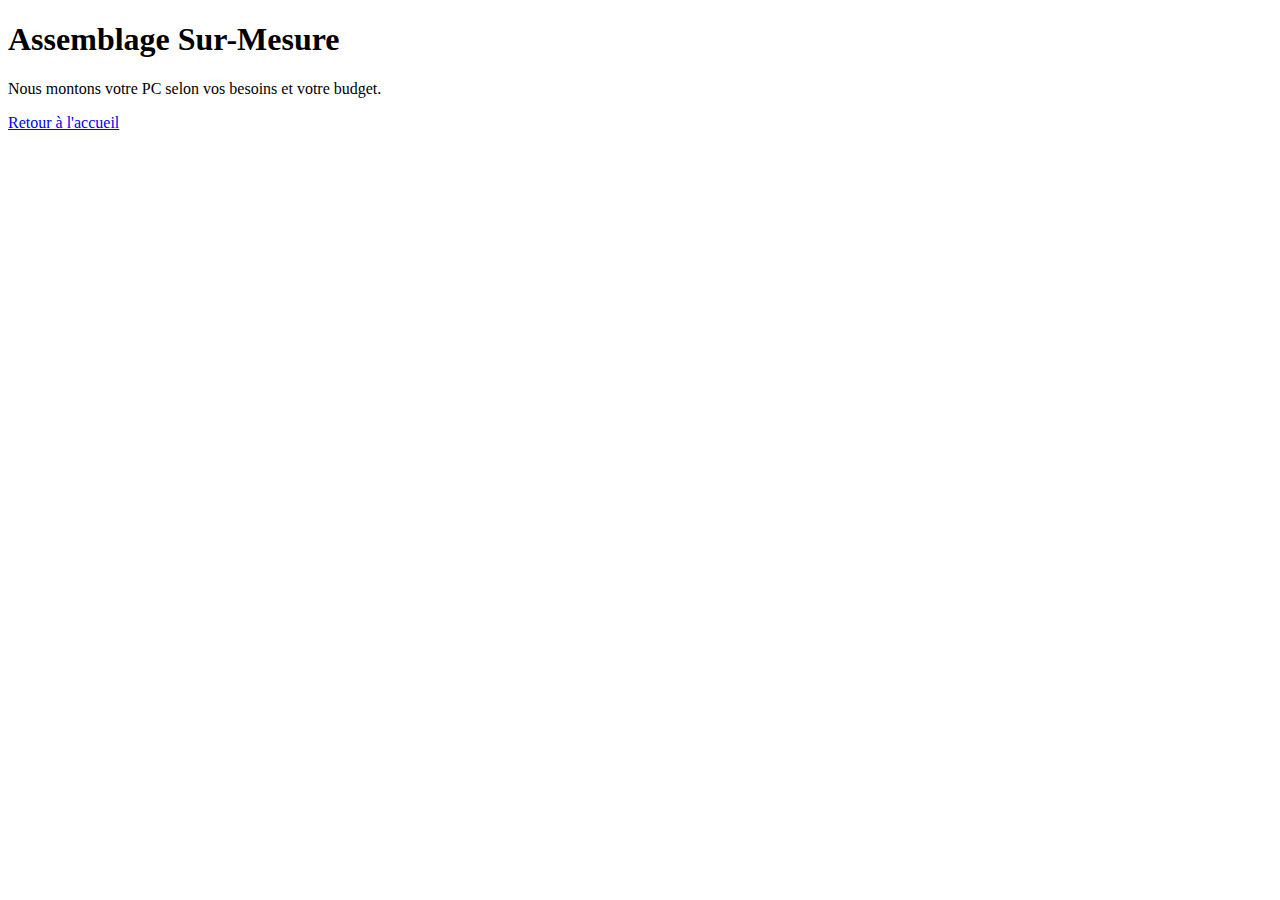
==== assemblage.html @ 6abf6926 "Add files via upload" ====
<!-- assemblage.html -->
<!DOCTYPE html>
<html lang="fr">
<head>
    <meta charset="UTF-8">
    <meta name="viewport" content="width=device-width, initial-scale=1.0">
    <title>Assemblage Sur-Mesure - ShacoShop</title>
</head>
<body>
    <h1>Assemblage Sur-Mesure</h1>
    <p>Nous montons votre PC selon vos besoins et votre budget.</p>
    <a href="index.html">Retour à l'accueil</a>
</body>
</html>
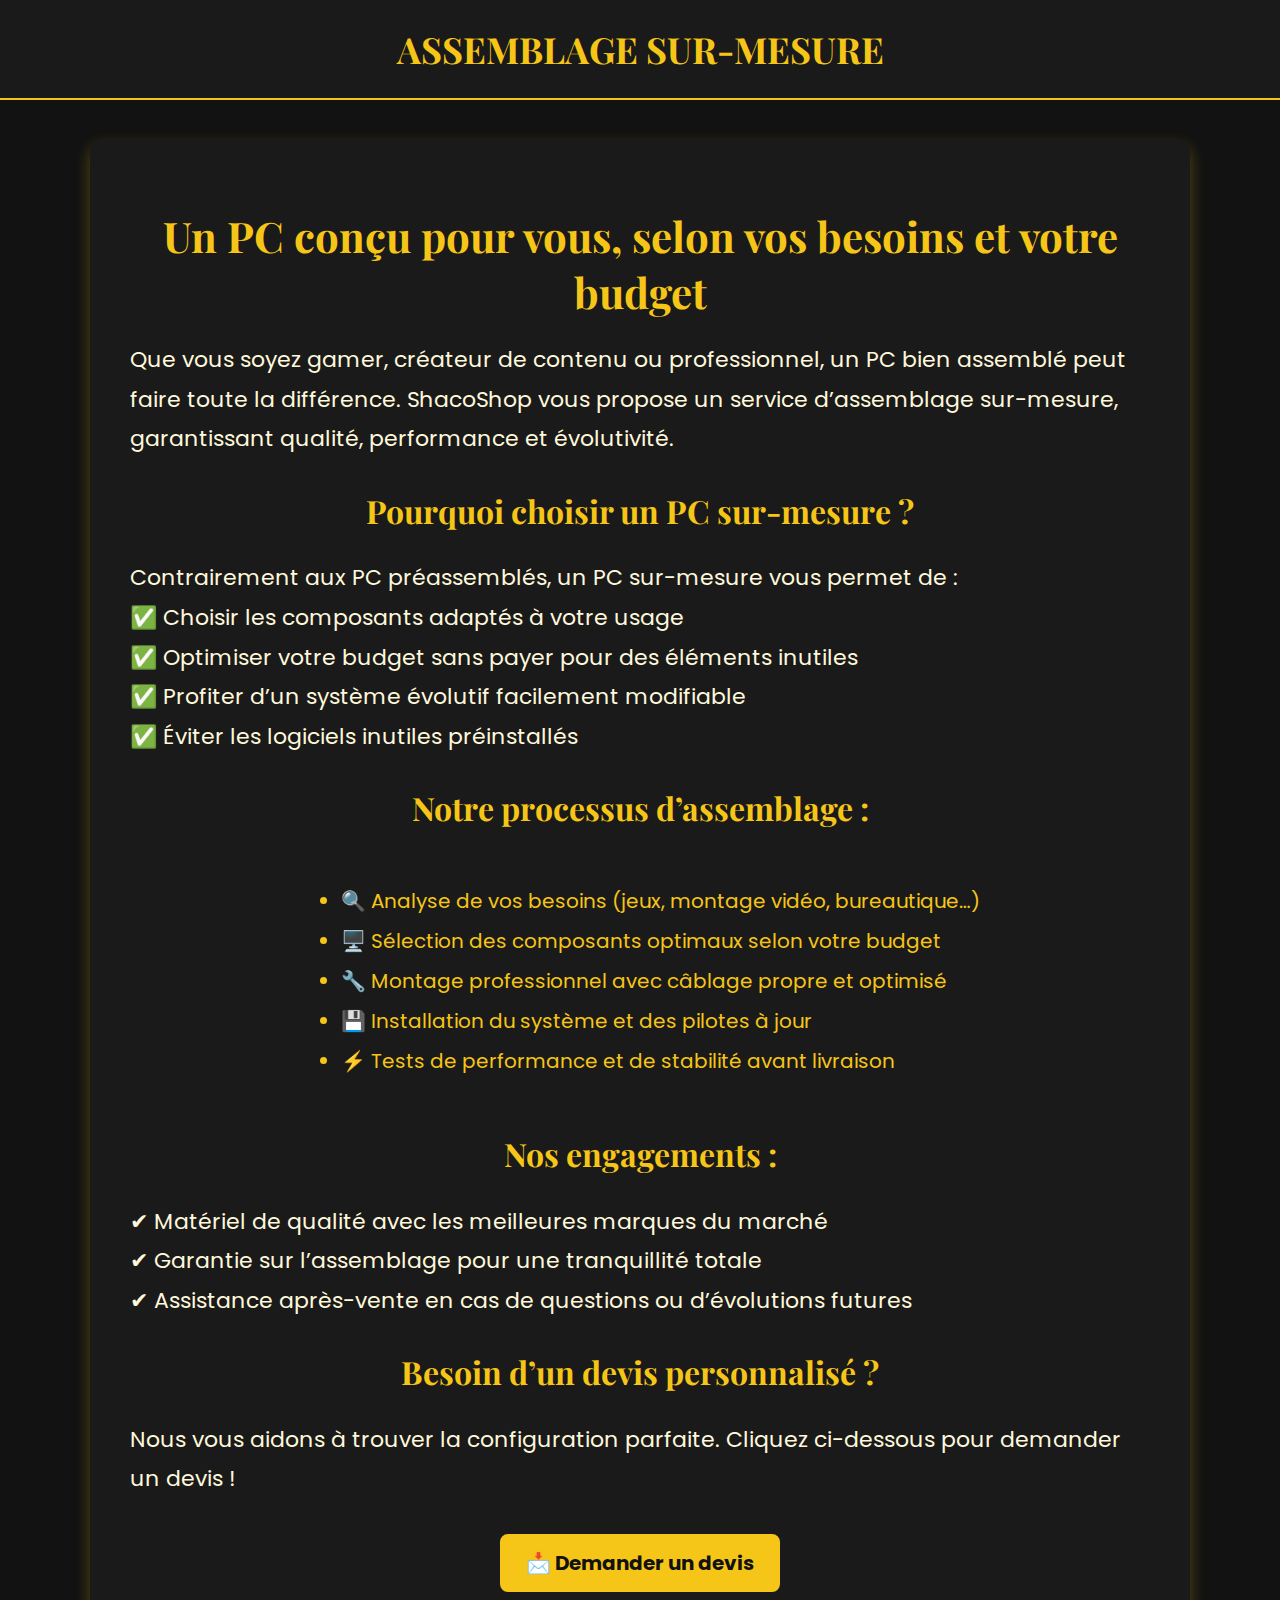
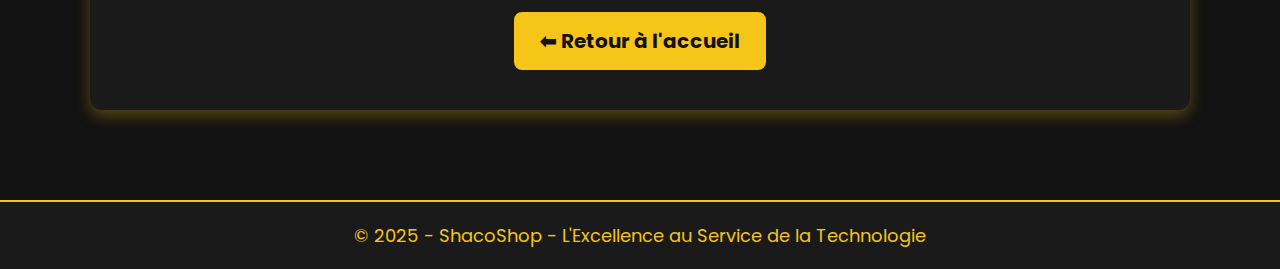
==== commit 95305d44: "Add files via upload" ====
--- a/assemblage.html
+++ b/assemblage.html
@@ -1,14 +1,159 @@
-<!-- assemblage.html -->
 <!DOCTYPE html>
 <html lang="fr">
 <head>
     <meta charset="UTF-8">
     <meta name="viewport" content="width=device-width, initial-scale=1.0">
+    <meta name="description" content="Assemblez votre PC sur-mesure avec ShacoShop pour une performance adaptée à vos besoins.">
     <title>Assemblage Sur-Mesure - ShacoShop</title>
+    <style>
+        @import url('https://fonts.googleapis.com/css2?family=Playfair+Display:wght@400;700&family=Poppins:wght@300;600&display=swap');
+
+        body {
+            font-family: 'Poppins', sans-serif;
+            background-color: #121212;
+            color: #f5c518;
+            margin: 0;
+            padding: 0;
+            text-align: center;
+        }
+
+        header {
+            background: #1a1a1a;
+            padding: 25px;
+            font-size: 36px;
+            font-weight: bold;
+            color: #f5c518;
+            text-transform: uppercase;
+            border-bottom: 2px solid #f5c518;
+            font-family: 'Playfair Display', serif;
+        }
+
+        .container {
+            width: 90%;
+            max-width: 1100px;
+            margin: auto;
+            padding: 40px 0;
+        }
+
+        .content {
+            background: #1a1a1a;
+            padding: 40px;
+            border-radius: 12px;
+            box-shadow: 0 6px 15px rgba(245, 197, 24, 0.3);
+            text-align: center;
+            margin-bottom: 30px;
+        }
+
+        h1, h2 {
+            font-family: 'Playfair Display', serif;
+            color: #f5c518;
+        }
+
+        h1 {
+            font-size: 42px;
+            margin-bottom: 20px;
+        }
+
+        h2 {
+            font-size: 32px;
+            margin-top: 30px;
+        }
+
+        p {
+            font-size: 22px;
+            line-height: 1.8;
+            color: #fff8dc;
+            text-align: left;
+            margin: 15px 0;
+        }
+
+        .steps {
+            margin-top: 20px;
+            text-align: left;
+            display: inline-block;
+        }
+
+        .steps li {
+            font-size: 20px;
+            margin: 10px 0;
+            color: #f5c518;
+        }
+
+        .back-button {
+            display: inline-block;
+            padding: 12px 24px;
+            background: #f5c518;
+            color: #121212;
+            font-size: 20px;
+            font-weight: bold;
+            text-decoration: none;
+            border-radius: 8px;
+            transition: 0.3s;
+            margin-top: 20px;
+            border: 2px solid #f5c518;
+        }
+
+        .back-button:hover {
+            background: #d4af37;
+            transform: scale(1.05);
+        }
+
+        footer {
+            background: #1a1a1a;
+            color: #f5c518;
+            padding: 20px;
+            font-size: 18px;
+            border-top: 2px solid #f5c518;
+            margin-top: 20px;
+        }
+    </style>
 </head>
 <body>
-    <h1>Assemblage Sur-Mesure</h1>
-    <p>Nous montons votre PC selon vos besoins et votre budget.</p>
-    <a href="index.html">Retour à l'accueil</a>
+    <header>
+        Assemblage Sur-Mesure
+    </header>
+
+    <div class="container">
+        <div class="content">
+            <h1>Un PC conçu pour vous, selon vos besoins et votre budget</h1>
+            <p>Que vous soyez gamer, créateur de contenu ou professionnel, un PC bien assemblé  
+               peut faire toute la différence. ShacoShop vous propose un service d’assemblage sur-mesure,  
+               garantissant qualité, performance et évolutivité.</p>
+
+            <h2>Pourquoi choisir un PC sur-mesure ?</h2>
+            <p>Contrairement aux PC préassemblés, un PC sur-mesure vous permet de :  
+               <br>✅ Choisir les composants adaptés à votre usage  
+               <br>✅ Optimiser votre budget sans payer pour des éléments inutiles  
+               <br>✅ Profiter d’un système évolutif facilement modifiable  
+               <br>✅ Éviter les logiciels inutiles préinstallés</p>
+
+            <h2>Notre processus d’assemblage :</h2>
+            <ul class="steps">
+                <li>🔍 Analyse de vos besoins (jeux, montage vidéo, bureautique…)</li>
+                <li>🖥️ Sélection des composants optimaux selon votre budget</li>
+                <li>🔧 Montage professionnel avec câblage propre et optimisé</li>
+                <li>💾 Installation du système et des pilotes à jour</li>
+                <li>⚡ Tests de performance et de stabilité avant livraison</li>
+            </ul>
+
+            <h2>Nos engagements :</h2>
+            <p>✔ Matériel de qualité avec les meilleures marques du marché  
+               <br>✔ Garantie sur l’assemblage pour une tranquillité totale  
+               <br>✔ Assistance après-vente en cas de questions ou d’évolutions futures</p>
+
+            <h2>Besoin d’un devis personnalisé ?</h2>
+            <p>Nous vous aidons à trouver la configuration parfaite.  
+               Cliquez ci-dessous pour demander un devis !</p>
+
+            <a href="https://docs.google.com/forms/d/e/1FAIpQLSdGeZRI8-rzRjdbqGKUVYNjP0v7tWVoiX4uE2YjSW8Q9qdUPQ/viewform?usp=sharing" 
+               target="_blank" class="back-button">📩 Demander un devis</a>
+            <br>
+            <a href="index.html" class="back-button">⬅ Retour à l'accueil</a>
+        </div>
+    </div>
+
+    <footer>
+        &copy; 2025 - ShacoShop - L'Excellence au Service de la Technologie
+    </footer>
 </body>
-</html>+</html>
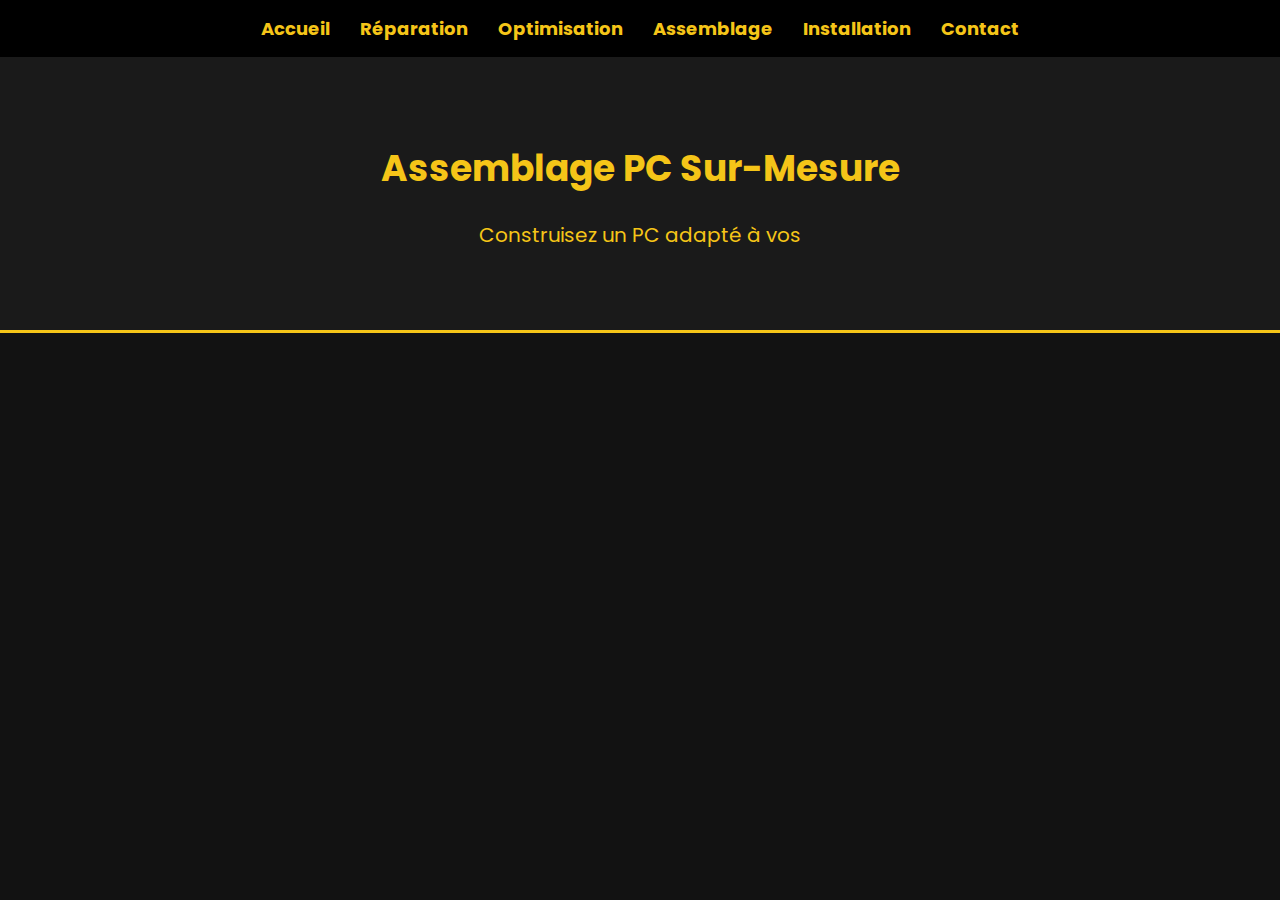
==== commit 00a6dd87: "Add files via upload" ====
--- a/assemblage.html
+++ b/assemblage.html
@@ -3,157 +3,23 @@
 <head>
     <meta charset="UTF-8">
     <meta name="viewport" content="width=device-width, initial-scale=1.0">
-    <meta name="description" content="Assemblez votre PC sur-mesure avec ShacoShop pour une performance adaptée à vos besoins.">
-    <title>Assemblage Sur-Mesure - ShacoShop</title>
-    <style>
-        @import url('https://fonts.googleapis.com/css2?family=Playfair+Display:wght@400;700&family=Poppins:wght@300;600&display=swap');
-
-        body {
-            font-family: 'Poppins', sans-serif;
-            background-color: #121212;
-            color: #f5c518;
-            margin: 0;
-            padding: 0;
-            text-align: center;
-        }
-
-        header {
-            background: #1a1a1a;
-            padding: 25px;
-            font-size: 36px;
-            font-weight: bold;
-            color: #f5c518;
-            text-transform: uppercase;
-            border-bottom: 2px solid #f5c518;
-            font-family: 'Playfair Display', serif;
-        }
-
-        .container {
-            width: 90%;
-            max-width: 1100px;
-            margin: auto;
-            padding: 40px 0;
-        }
-
-        .content {
-            background: #1a1a1a;
-            padding: 40px;
-            border-radius: 12px;
-            box-shadow: 0 6px 15px rgba(245, 197, 24, 0.3);
-            text-align: center;
-            margin-bottom: 30px;
-        }
-
-        h1, h2 {
-            font-family: 'Playfair Display', serif;
-            color: #f5c518;
-        }
-
-        h1 {
-            font-size: 42px;
-            margin-bottom: 20px;
-        }
-
-        h2 {
-            font-size: 32px;
-            margin-top: 30px;
-        }
-
-        p {
-            font-size: 22px;
-            line-height: 1.8;
-            color: #fff8dc;
-            text-align: left;
-            margin: 15px 0;
-        }
-
-        .steps {
-            margin-top: 20px;
-            text-align: left;
-            display: inline-block;
-        }
-
-        .steps li {
-            font-size: 20px;
-            margin: 10px 0;
-            color: #f5c518;
-        }
-
-        .back-button {
-            display: inline-block;
-            padding: 12px 24px;
-            background: #f5c518;
-            color: #121212;
-            font-size: 20px;
-            font-weight: bold;
-            text-decoration: none;
-            border-radius: 8px;
-            transition: 0.3s;
-            margin-top: 20px;
-            border: 2px solid #f5c518;
-        }
-
-        .back-button:hover {
-            background: #d4af37;
-            transform: scale(1.05);
-        }
-
-        footer {
-            background: #1a1a1a;
-            color: #f5c518;
-            padding: 20px;
-            font-size: 18px;
-            border-top: 2px solid #f5c518;
-            margin-top: 20px;
-        }
-    </style>
+    <title>Assemblage PC - ShacoShop</title>
+    <link rel="stylesheet" href="style.css">
 </head>
 <body>
     <header>
-        Assemblage Sur-Mesure
+        <nav>
+            <ul>
+                <li><a href="index.html">Accueil</a></li>
+                <li><a href="reparation-premium.html">Réparation</a></li>
+                <li><a href="optimisation.html">Optimisation</a></li>
+                <li><a href="assemblage.html" class="active">Assemblage</a></li>
+                <li><a href="installation.html">Installation</a></li>
+                <li><a href="contact.html">Contact</a></li>
+            </ul>
+        </nav>
     </header>
 
-    <div class="container">
-        <div class="content">
-            <h1>Un PC conçu pour vous, selon vos besoins et votre budget</h1>
-            <p>Que vous soyez gamer, créateur de contenu ou professionnel, un PC bien assemblé  
-               peut faire toute la différence. ShacoShop vous propose un service d’assemblage sur-mesure,  
-               garantissant qualité, performance et évolutivité.</p>
-
-            <h2>Pourquoi choisir un PC sur-mesure ?</h2>
-            <p>Contrairement aux PC préassemblés, un PC sur-mesure vous permet de :  
-               <br>✅ Choisir les composants adaptés à votre usage  
-               <br>✅ Optimiser votre budget sans payer pour des éléments inutiles  
-               <br>✅ Profiter d’un système évolutif facilement modifiable  
-               <br>✅ Éviter les logiciels inutiles préinstallés</p>
-
-            <h2>Notre processus d’assemblage :</h2>
-            <ul class="steps">
-                <li>🔍 Analyse de vos besoins (jeux, montage vidéo, bureautique…)</li>
-                <li>🖥️ Sélection des composants optimaux selon votre budget</li>
-                <li>🔧 Montage professionnel avec câblage propre et optimisé</li>
-                <li>💾 Installation du système et des pilotes à jour</li>
-                <li>⚡ Tests de performance et de stabilité avant livraison</li>
-            </ul>
-
-            <h2>Nos engagements :</h2>
-            <p>✔ Matériel de qualité avec les meilleures marques du marché  
-               <br>✔ Garantie sur l’assemblage pour une tranquillité totale  
-               <br>✔ Assistance après-vente en cas de questions ou d’évolutions futures</p>
-
-            <h2>Besoin d’un devis personnalisé ?</h2>
-            <p>Nous vous aidons à trouver la configuration parfaite.  
-               Cliquez ci-dessous pour demander un devis !</p>
-
-            <a href="https://docs.google.com/forms/d/e/1FAIpQLSdGeZRI8-rzRjdbqGKUVYNjP0v7tWVoiX4uE2YjSW8Q9qdUPQ/viewform?usp=sharing" 
-               target="_blank" class="back-button">📩 Demander un devis</a>
-            <br>
-            <a href="index.html" class="back-button">⬅ Retour à l'accueil</a>
-        </div>
-    </div>
-
-    <footer>
-        &copy; 2025 - ShacoShop - L'Excellence au Service de la Technologie
-    </footer>
-</body>
-</html>
+    <section class="hero">
+        <h1>Assemblage PC Sur-Mesure</h1>
+        <p>Construisez un PC adapté à vos
--- a/style.css
+++ b/style.css
@@ -0,0 +1,154 @@
+/* Importation de la police */
+@import url('https://fonts.googleapis.com/css2?family=Poppins:wght@300;600&display=swap');
+
+/* Styles généraux */
+body {
+    font-family: 'Poppins', sans-serif;
+    margin: 0;
+    padding: 0;
+    background-color: #121212;
+    color: #f5c518;
+}
+
+/* En-tête et navigation */
+header {
+    background: #000;
+    padding: 15px 0;
+    text-align: center;
+}
+
+nav ul {
+    list-style: none;
+    padding: 0;
+    margin: 0;
+    display: flex;
+    justify-content: center;
+}
+
+nav ul li {
+    margin: 0 15px;
+}
+
+nav ul li a {
+    color: #f5c518;
+    text-decoration: none;
+    font-weight: bold;
+    font-size: 18px;
+    transition: color 0.3s;
+}
+
+nav ul li a:hover {
+    color: #d4af37;
+    text-decoration: underline;
+}
+
+/* Section Hero */
+.hero {
+    text-align: center;
+    padding: 60px 20px;
+    background-color: #1a1a1a;
+    border-bottom: 3px solid #f5c518;
+}
+
+.hero h1 {
+    font-size: 36px;
+    font-weight: bold;
+}
+
+.hero p {
+    font-size: 20px;
+    margin-top: 10px;
+}
+
+/* Boutons */
+.btn {
+    display: inline-block;
+    padding: 15px 25px;
+    background: #f5c518;
+    color: #121212;
+    text-decoration: none;
+    font-size: 18px;
+    font-weight: bold;
+    border-radius: 8px;
+    transition: background 0.3s, transform 0.2s;
+    margin-top: 20px;
+    box-shadow: 0 4px 10px rgba(245, 197, 24, 0.3);
+}
+
+.btn:hover {
+    background: #d4af37;
+    transform: scale(1.05);
+}
+
+/* Section Services */
+.services {
+    text-align: center;
+    padding: 50px 20px;
+    display: flex;
+    flex-wrap: wrap;
+    justify-content: center;
+    gap: 20px;
+}
+
+.service-box {
+    background: #1e1e1e;
+    padding: 25px;
+    border-radius: 12px;
+    width: 300px;
+    text-align: center;
+    transition: transform 0.3s, box-shadow 0.3s;
+    box-shadow: 0 6px 15px rgba(245, 197, 24, 0.2);
+}
+
+.service-box:hover {
+    transform: translateY(-5px);
+    box-shadow: 0 8px 20px rgba(245, 197, 24, 0.4);
+}
+
+.service-box h3 {
+    color: #d4af37;
+    font-size: 22px;
+    margin-bottom: 10px;
+}
+
+/* Formulaire de contact */
+.contact-form {
+    display: flex;
+    flex-direction: column;
+    align-items: center;
+    padding: 40px;
+}
+
+.contact-form form {
+    display: flex;
+    flex-direction: column;
+    width: 80%;
+    max-width: 400px;
+    background: #1a1a1a;
+    padding: 20px;
+    border-radius: 10px;
+    box-shadow: 0 6px 15px rgba(245, 197, 24, 0.2);
+}
+
+.form-group {
+    margin-bottom: 15px;
+}
+
+.form-group label {
+    font-weight: bold;
+    margin-bottom: 5px;
+    display: block;
+}
+
+.form-group input, 
+.form-group textarea {
+    width: 100%;
+    padding: 10px;
+    border-radius: 5px;
+    border: 1px solid #f5c518;
+    background-color: #1e1e1e;
+    color: #f5c518;
+    font-size: 16px;
+}
+
+.form-group textar
